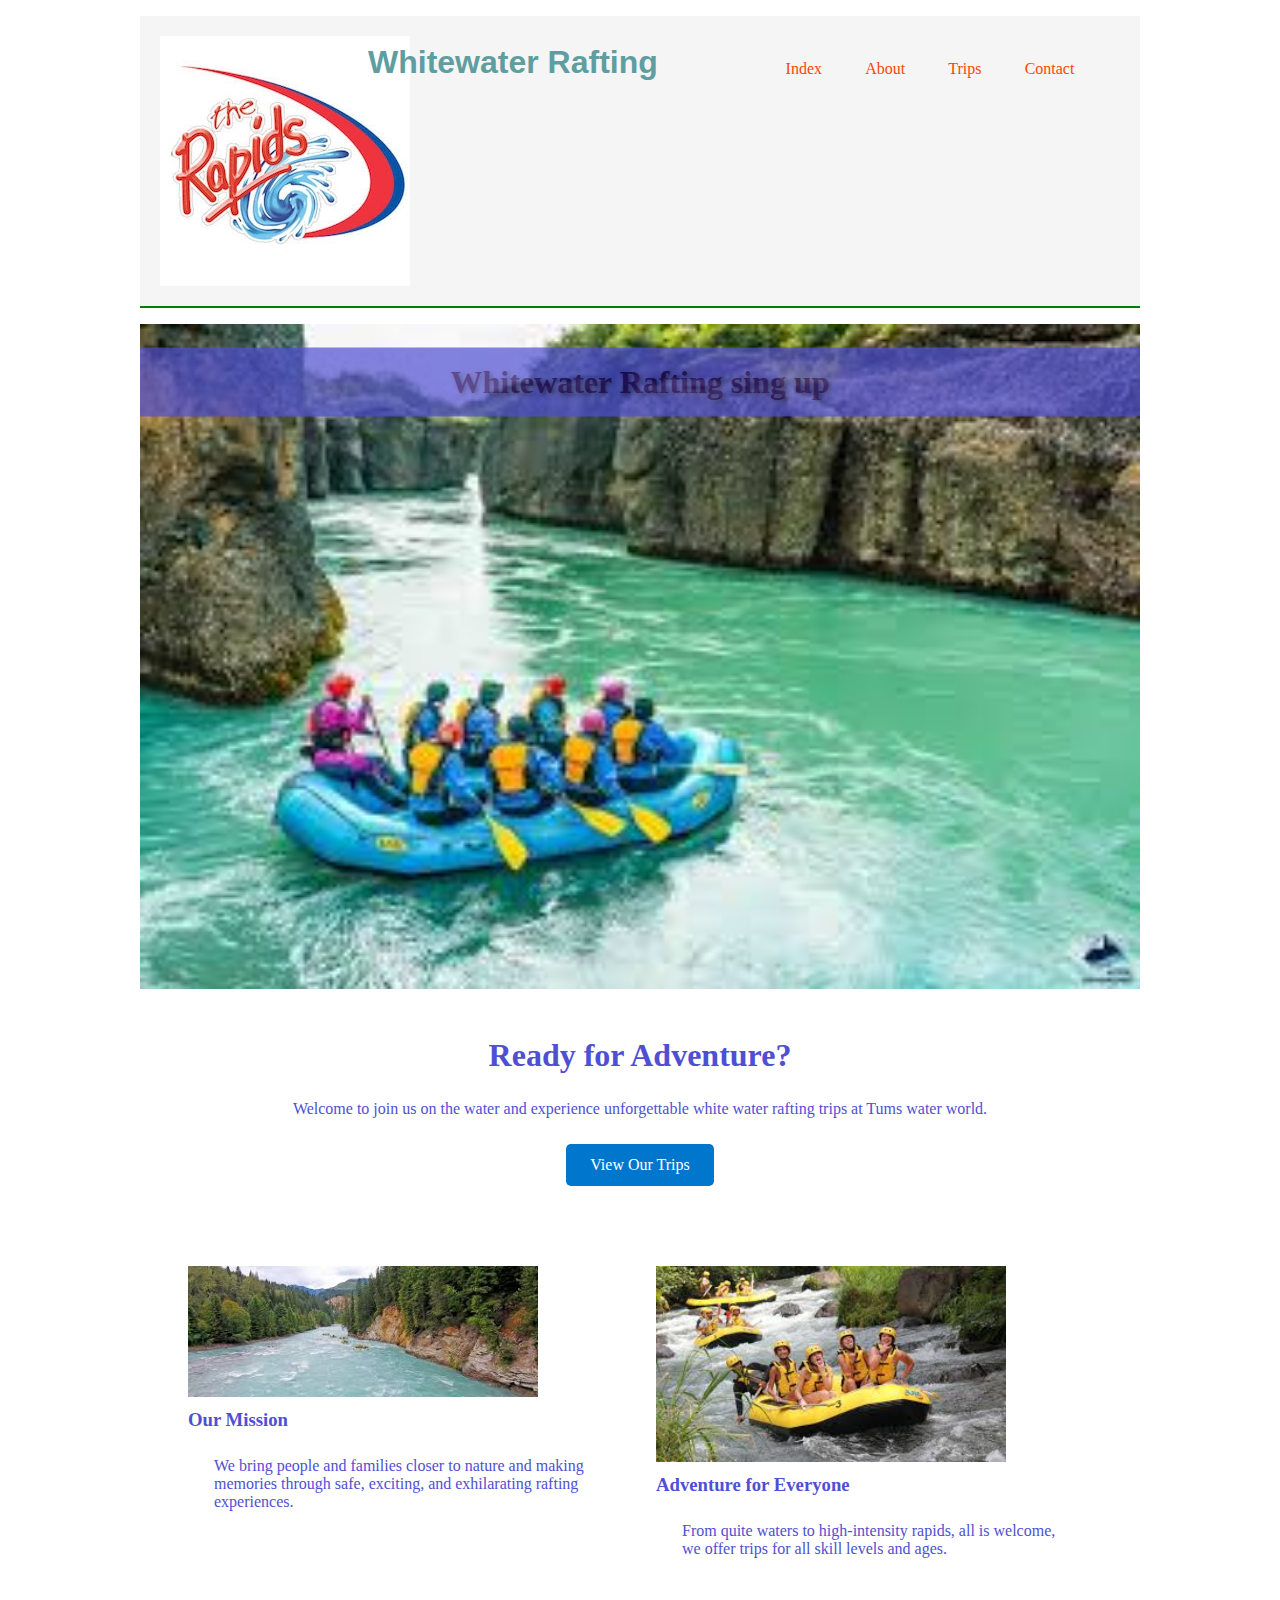
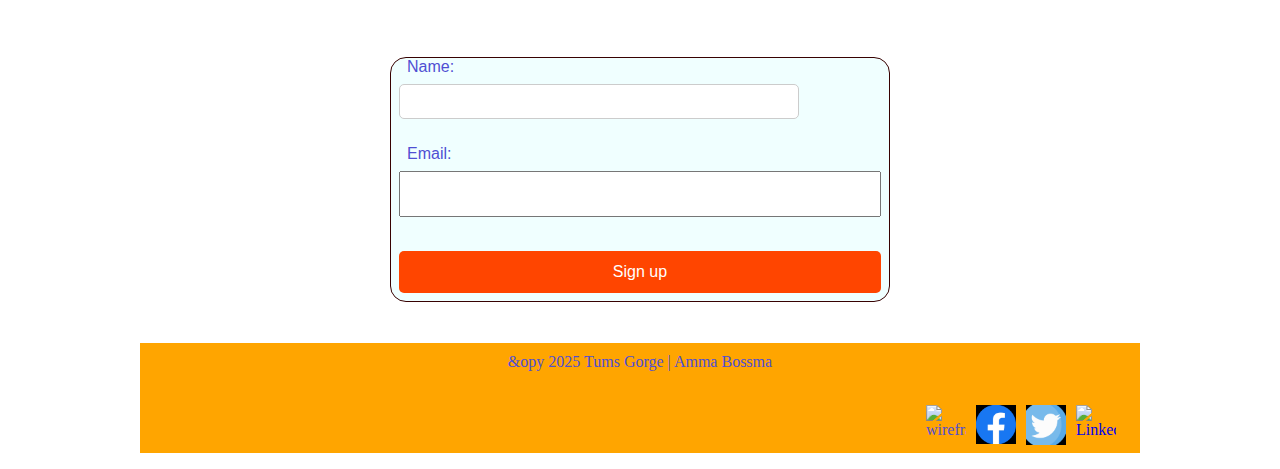
==== wwr/index.html @ 045314f7 "Add files via upload" ====
<!DOCTYPE html>
<html lang="en-US">

    <head>
        <meta charset="utf-8">
        <meta name="viewport" content="width=device-width,initial-scale=1.0">
        <meta name="discription" content="CONTACT US at Tums Gorge for more information, inquiries, bookings and also for directions. ">
        <meta name="author" content="Amma Bossman">
        <title>Contact Us - Whitewater Rafting|Tums Gorge|</title>
        <link rel= "prconnect" href=" https://fonts.google.com/specimen/Playfair+Display">
        <link rel="preconnect" href="https://fonts.gstatic.com" crossorigin>
        <link rel="preconnect" href="https://fonts.googleapis.com">
        <link  href=" https://fonts.google.com/specimen/Merriweather" rel = "stylesheet">
        <link rel="stylesheet" href="styles/rafting.css">
    </head>

    <body>
        <header>
            <img src="images/Logo.jpg" alt="Rafting">
            <h1>Whitewater Rafting</h1>
            <nav>
                <ul class="navigation">
                <li><a href="index.html">Index</a></li>
                <li><a href="about.html">About</a></li>
                <li><a href="trips.html">Trips</a></li>
                <li><a href="contact.html">Contact</a></li>
                </ul>
            </nav>
        </header>

        <main>
            <div class="hero">
                <h1>Whitewater Rafting sing up</h1>

                <img src="images/homehero.jpg" alt="Image of a rafting site">
            </div>

            <section class="cta">
                <h2>Ready for Adventure?</h2>
                <p>Welcome to join us on the water and experience unforgettable white water rafting trips at Tums water world.</p>
                <a href="trips.html" class="btn">View Our Trips</a>
              </section>

              <section class="info-grid">
                <div class="info-item">
                  <img src="images/HeaderRaftingImg.jpg" alt="Our Purpose">
                  <h3>Our Mission</h3>
                  <p>We bring people and families closer to nature and making memories through safe, exciting, and exhilarating rafting experiences.</p>
                </div>
                <div class="info-item">
                  <img src="images/homeimage.jpg" alt="Adventure Trips">
                  <h3>Adventure for Everyone</h3>
                  <p>From quite waters to high-intensity rapids, all is welcome, we offer trips for all skill levels and ages.</p>
                </div>
              </section>
          

            <section class="signup-form">
                <form action="/sign_up_form" method="sing up">
                    <label for="name">Name:</label>
                    <input type="text" id="name" name="name" required><br>
                        
                    <label for="email">Email:</label>
                    <input type="email" id="email" name="email" required><br>

                    <button type="submit">Sign up</button>

                </form>
            </section>
        </main>
        <footer>
            <P>&opy 2025 Tums Gorge | Amma Bossma</P>
            <nav class="media">
                <img src="images/wireframe.jpg" alt="wireframe">
                 <a href="https://facebook.com/tumsgorge">
                    <img src="images/facebook.png" alt="facebook">
                </a>
                <a href="https://twitter.com/tumsgorge">
                    <img src="images/twitter.png" alt="twitter">
                </a>
                <a href="https://linnkedin.com/tumsgorge">
                    <img src="images/linkein.png" alt="Linkedin">
                </a>
            </nav>
        </footer>
    </body>
    </html>
---- wwr/styles/rafting.css ----
:root {
	--primary-color: whitesmoke;
    --heading-font:black, bold;
    --secondary-color: rgb(221, 221, 80);
    --accent1-color: rgb(79, 79, 211);
    --accent2-color: rgb(27, 1, 99);
    --body-font: "Playfair Display":
}

*{
    margin: 0;
    padding: 0;
    box-sizing: border-box;
}

.merriweather{
    font-family: "Merriweather", serif;
    font-weight: 400;
    font-style: normal;
}

body {
    font-family: var(--body-font);
    color: var(--accent1-color);
  }

  header, main, footer{
    width: 1000px;
    margin: 0 auto;
  }

  nav, p, section, article{
    margin: 16px;
    padding: 8px;
  }

main{
    text-decoration-color: rgb(79, 79, 211) ;
    align-content: center;
    border:1px solid rgb(0 0 0 0 / 20%)

}


.hero img{
    width: 100%;
    height: auto;
    display: block;


}

.hero{
    position: relative;
}

.hero h1 {
    width: 1000px;
    position: absolute;
    top: 50px;
    width: 100%;
    padding: 16px;
    opacity: 0.7;
    background-color: var(--accent1-color);
    color: var(--accent2-color);
    transform: translate(-50%, -50%);
    font-size: 2rem;
    left: 49.2%;
    text-align: center;
    text-shadow: 2px 2px 4px rgba(0, 0, 0, 0.5);
}


.hero article {
    position: absolute;
    bottom: 40%;
    left: 5%;
    background-color: light rgb(168, 212, 79);
    text-decoration-color: rgb(27, 1, 99);
    font-size: 1.45rem;
}

.hero article img {
    width: 200px;
    height: 150px;
    float: right;
    margin-right: 40px;
    margin-top:px;
    box-shadow: 0 0 4px orangered;
    padding: 0;
    border: 2px;


}



h2{
    font-size: 2rem;
    text-align: center;
    text-decoration-color: rgb(27, 1, 99);
}

.History{
    display: grid;
    grid-template-columns:  1fr 300px 1fr;

}

.History img{
    grid-column: 2;
    grid-row: 1;
}

.History p{
    text-align: start;
}

.adventure{
    display: grid;
    grid-template-columns: 1fr 1fr 1fr 1fr 1fr;
    grid-column: 1/1;
    grid-row: 1/2;
    gap: 10px;
    justify-items: center;

}



.adventure img{
    border: thin #c7f573 solid;
    display: flex;
    flex-wrap: wrap;
    padding: 4px;
    width: 200px;
    margin: auto;
}


.adventure img figure {
    width: 25%; /* Adjust based on available space */
    margin: 0;
    text-align: center;
}

.adventure h2{
    position: absolute;
    top: 135%;
    left: 43%;
    text-align: center;
    margin-bottom: 1rem; 
    font-size: 2rem;
}


figcaption{
    background-color: orangered;
    color: #fff;
    text-align: center;
    font: italic smaller sans-serif;
    padding: 2px;

}

figure img{
    width: 200px;
    height: auto;
}




article{
    position: absolute;
}





footer{
    margin-top: 10px;
    background-color: orange;
    text-align: center;
    text-decoration: none;
    position: relative;

}

.media{
    display: flex;
    justify-content: flex-end;
    gap: 10px;
}

.media a {
    display: inline-block;
}


footer img{
    width: 40px;
    height: auto;
    list-style: none;
    /* moving the footer images to the right */
    float: right;
}


.box{
    margin: 1rem;
    border: 1px solid rgb(0 0 0 / 10%);
    padding: 0;
 }

 p {
    padding: 10px;
}

div{
    position: relative;
}

header{ 
    background-color: var(--primary-color);
    color: var(--accent1-color);
    margin: 1rem auto;
    display: grid;
    grid-template-columns: 200px 1fr 1fr;
    border-bottom: 2px solid green;
    max-width: 1000px;
    padding: 20px;

    
}

header img.logo {
    width: 64px; /* Adjust logo size */
    height: auto;
    margin: 0 0.25rem 0 0.45rem;
  }
  
  header h1 {
    font-size: 2rem;
    font-family:Verdana, Geneva, Tahoma, sans-serif;
  }

.navigation{
    display: flex;
    flex-wrap:wrap;
    margin: 0 auto;
    list-style: none;
    justify-content: space-around;

}



.navigation a{
    width: 250px;
    color: orangered;
    padding: 20px;
    font-size: 1rem;
    text-decoration: none;
}

.navigation a:hover{
    color: green;
}

a{
    min-height: 25px;
}

aside {
    padding: 40px 20px;
    text-align: center;
  }
  
  aside img {
    display: grid;
    grid-template-columns: repeat(5, 1fr);
    gap: 20px;
  }

  input, select, textarea{
    font-size: 1.5rem ;
    padding: 0.3rem;
}

label, input, button, select, textarea{
    font-family: 'Gill Sans', 'Gill Sans MT', Calibri, 'Trebuchet MS', sans-serif;

}

button{
    margin: 1rem;
    color: aquamarine;
    background-color: rgb(31, 31, 31);
    border: none;
    border-radius: 1rem;
    padding: 1rem;
    font-size: 1rem;
}

form{
    width: 500px;
    margin: 1.05rem;
    padding: px;
    border: 1px solid rgb(56, 1, 1);
    border-radius: 1rem;
    background-color: #f0ffff;
    display: grid;
}

legend{
    padding:3rem;
    font-size: 1.3rem;
    color: rgb(43, 95, 97);
}
input, select, textarea{
    font-size: 1rem ;
    padding: 0rem;
}
.form-item{
    display: grid;
    align-items: center;
    align-self: baseline;
}

label{
    padding-left: 1rem;
}

h1{
    font-size: 1rem;
    color:cadetblue;
    text-align:start;
    margin: 0.5rem;
}

.google-map{
    width: 600px; 
    height: 450px;
}

.employees{
    display: grid;
    grid-template-columns: 1fr 1fr 1fr;
    gap: 10px;
}

.employees img{
    border: thin #84e2ee solid;
    display: flex;
    flex-wrap: wrap;
    padding: 4px;
    width: 250px;
}

.cta {
    text-align: center;
    padding: 2rem;
  }
  .btn {
    display: inline-block;
    padding: 0.75rem 1.5rem;
    background: #0077cc;
    color: white;
    text-decoration: none;
    border-radius: 5px;
  }
  
  .info-grid {
    display: grid;
    grid-template-columns: 1fr 1fr;
    gap: 2rem;
    padding: 2rem;
  }
  .info-item img {
    width: 350px;
    height: auto;
  }
  .info-item h3 {
    margin-top: 0.5rem;
  }
  
  .singup-form {
    background: #f4f4f4;
    padding: 2rem;
    text-align: center;
  }
  .signup-form input,
  .signup-form button {
    margin: 0.5rem;
    padding: 0.75rem;
  }

  
.signup-form {
    display: flex;
    flex-direction: column;
    align-items: center;
    gap: 1rem;
    max-width: 500px;
    margin: 0 auto;
  }
  
  .signup-form input[type="text"],
  .signup_form input[type="email"] {
    padding: 0.75rem;
    width: 100%;
    max-width: 400px;
    border: 1px solid #ccc;
    border-radius: 5px;
    font-size: 0.5rem;
  }
  
  .signup-form button {
    padding: 0.75rem 1.5rem;
    background-color: orangered;
    color: white;
    font-size: 1rem;
    border: none;
    border-radius: 5px;
    cursor: pointer;
    transition: background-color 0.3s ease;
  }
  
  .signup-form button:hover {
    background-color: #005fa3;
  }

  h4{
    font-size: 1.5rem;
  }
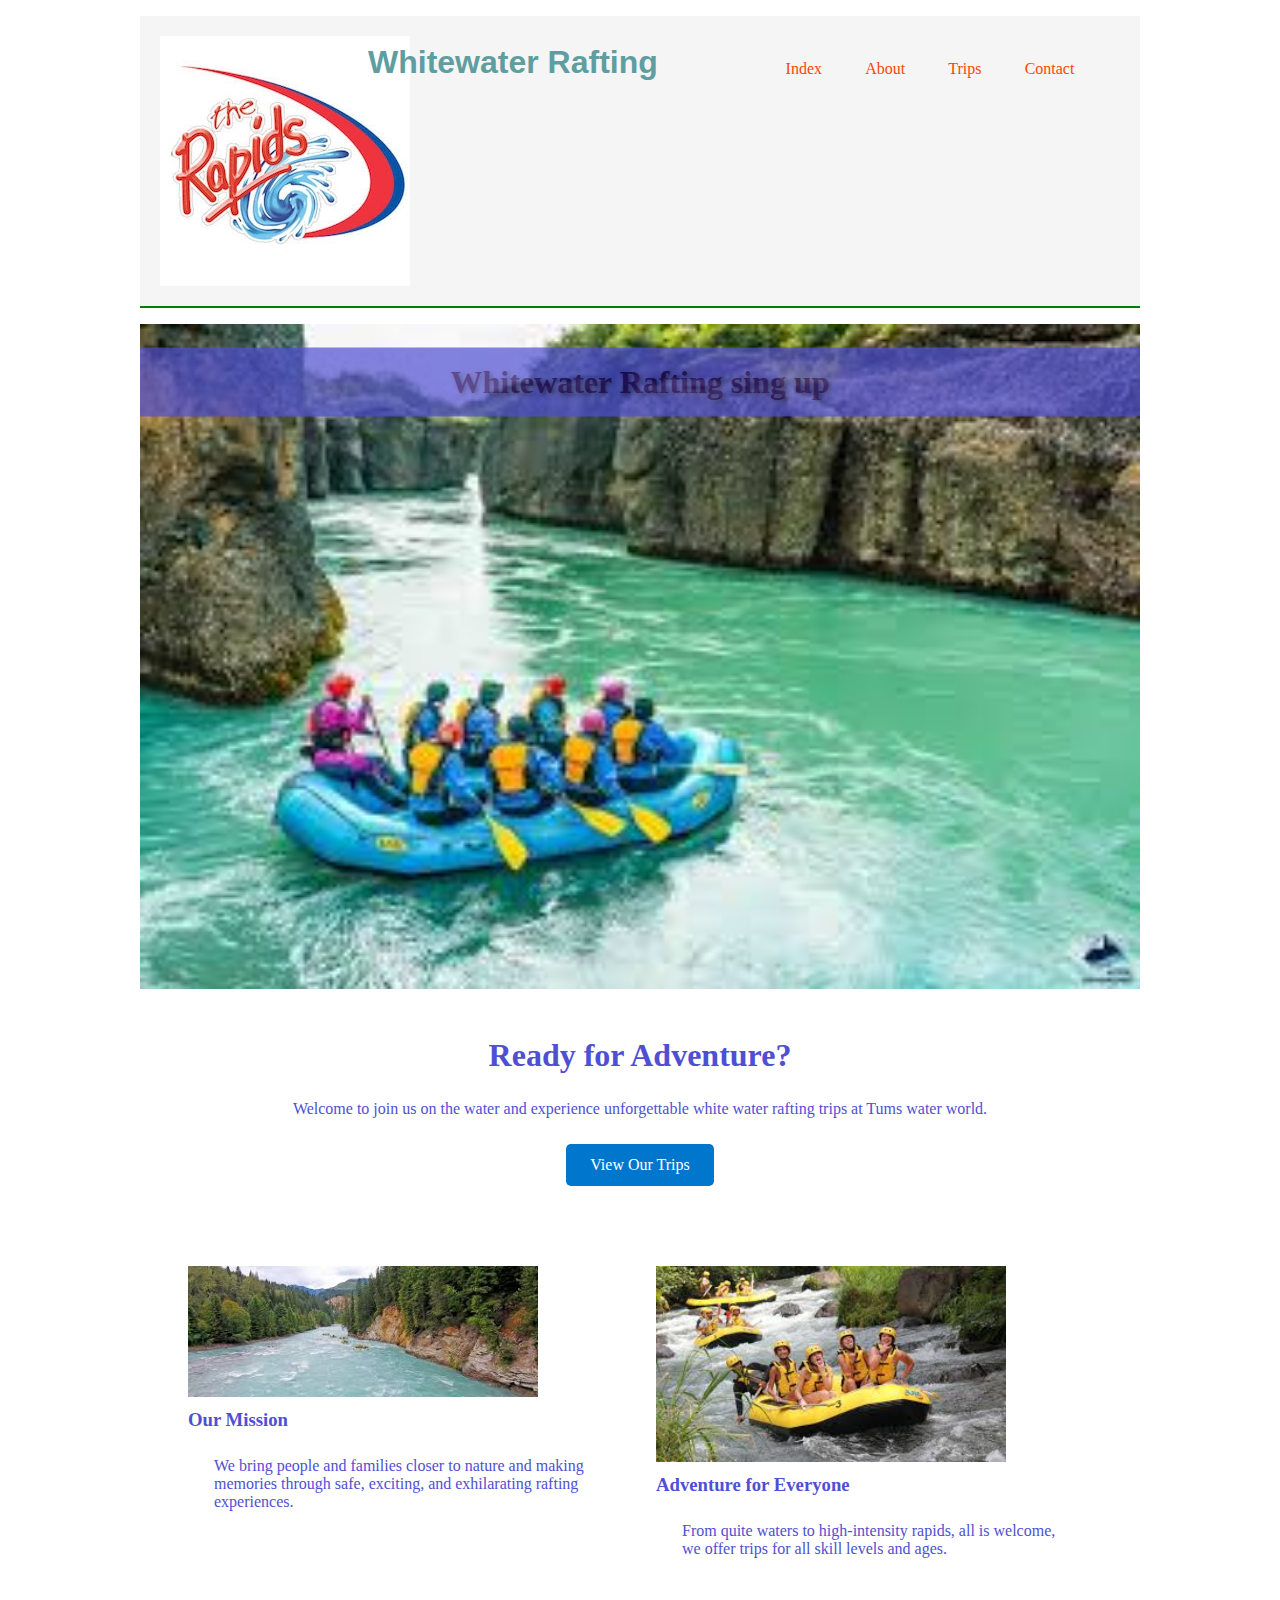
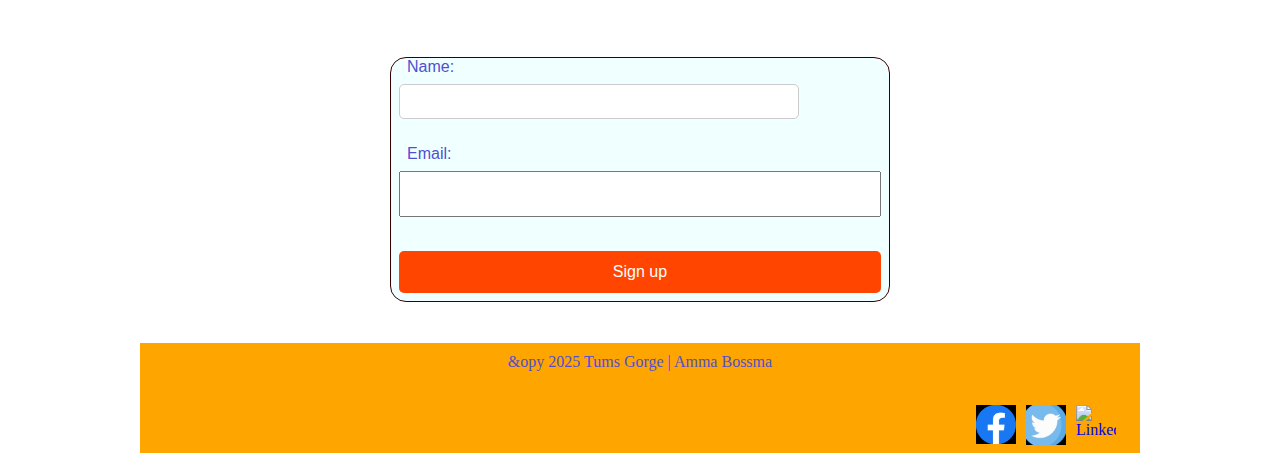
==== commit 62ab94fd: "Add files via upload" ====
--- a/wwr/index.html
+++ b/wwr/index.html
@@ -71,7 +71,6 @@
         <footer>
             <P>&opy 2025 Tums Gorge | Amma Bossma</P>
             <nav class="media">
-                <img src="images/wireframe.jpg" alt="wireframe">
                  <a href="https://facebook.com/tumsgorge">
                     <img src="images/facebook.png" alt="facebook">
                 </a>
--- a/wwr/styles/rafting.css
+++ b/wwr/styles/rafting.css
@@ -4,7 +4,6 @@
     --secondary-color: rgb(221, 221, 80);
     --accent1-color: rgb(79, 79, 211);
     --accent2-color: rgb(27, 1, 99);
-    --body-font: "Playfair Display":
 }
 
 *{
@@ -13,8 +12,8 @@
     box-sizing: border-box;
 }
 
-.merriweather{
-    font-family: "Merriweather", serif;
+.winky-sans{
+    font-family: "winky sans", serif;
     font-weight: 400;
     font-style: normal;
 }
@@ -37,7 +36,7 @@
 main{
     text-decoration-color: rgb(79, 79, 211) ;
     align-content: center;
-    border:1px solid rgb(0 0 0 0 / 20%)
+    border:1px solid rgb(0 0 0 0 / 20%);
 
 }
 
@@ -75,7 +74,7 @@
     position: absolute;
     bottom: 40%;
     left: 5%;
-    background-color: light rgb(168, 212, 79);
+    background-color: #bfec64;
     text-decoration-color: rgb(27, 1, 99);
     font-size: 1.45rem;
 }
@@ -85,7 +84,6 @@
     height: 150px;
     float: right;
     margin-right: 40px;
-    margin-top:px;
     box-shadow: 0 0 4px orangered;
     padding: 0;
     border: 2px;
@@ -283,6 +281,8 @@
     grid-template-columns: repeat(5, 1fr);
     gap: 20px;
   }
+
+  /* CONTACT CSS */
 
   input, select, textarea{
     font-size: 1.5rem ;
@@ -307,7 +307,6 @@
 form{
     width: 500px;
     margin: 1.05rem;
-    padding: px;
     border: 1px solid rgb(56, 1, 1);
     border-radius: 1rem;
     background-color: #f0ffff;
@@ -359,6 +358,7 @@
     width: 250px;
 }
 
+/* HOME PAGE CSS */
 .cta {
     text-align: center;
     padding: 2rem;
@@ -432,11 +432,57 @@
     background-color: #005fa3;
   }
 
+  /* TRIPS CSS */
+  .trip-descriptions {
+    display: grid;
+    grid-template-columns: 1fr 1fr 1fr;
+    gap: 2rem;
+    padding: 2rem;
+  }
+  
+  .trip img {
+    width: 2022px;
+  }
+  
+  .trip-descriptions img {
+    width: 100%;
+    height: auto;
+    border-radius: 8px;
+  }
+
+  .trip-table{
+    display: grid;
+    grid-template-columns: 1fr 1fr;
+  }
+
   h4{
     font-size: 1.5rem;
-  }
-
-
-
-
-
+    color: orangered;
+    grid-column: 1/4;
+    grid-row: 1/3;
+  }
+
+
+  .trip-table table{
+    width: 100%;
+    margin-top: 2rem;
+    border-collapse: collapse;
+    text-align: left;
+    text-align: center;
+  }
+
+  .trip-table th,
+.trip-table td {
+  padding: 1rem;
+  border: 1px solid #ccc;
+}
+
+.trip-table th {
+  background-color: #0077cc;
+  color: white;
+}
+
+
+
+
+
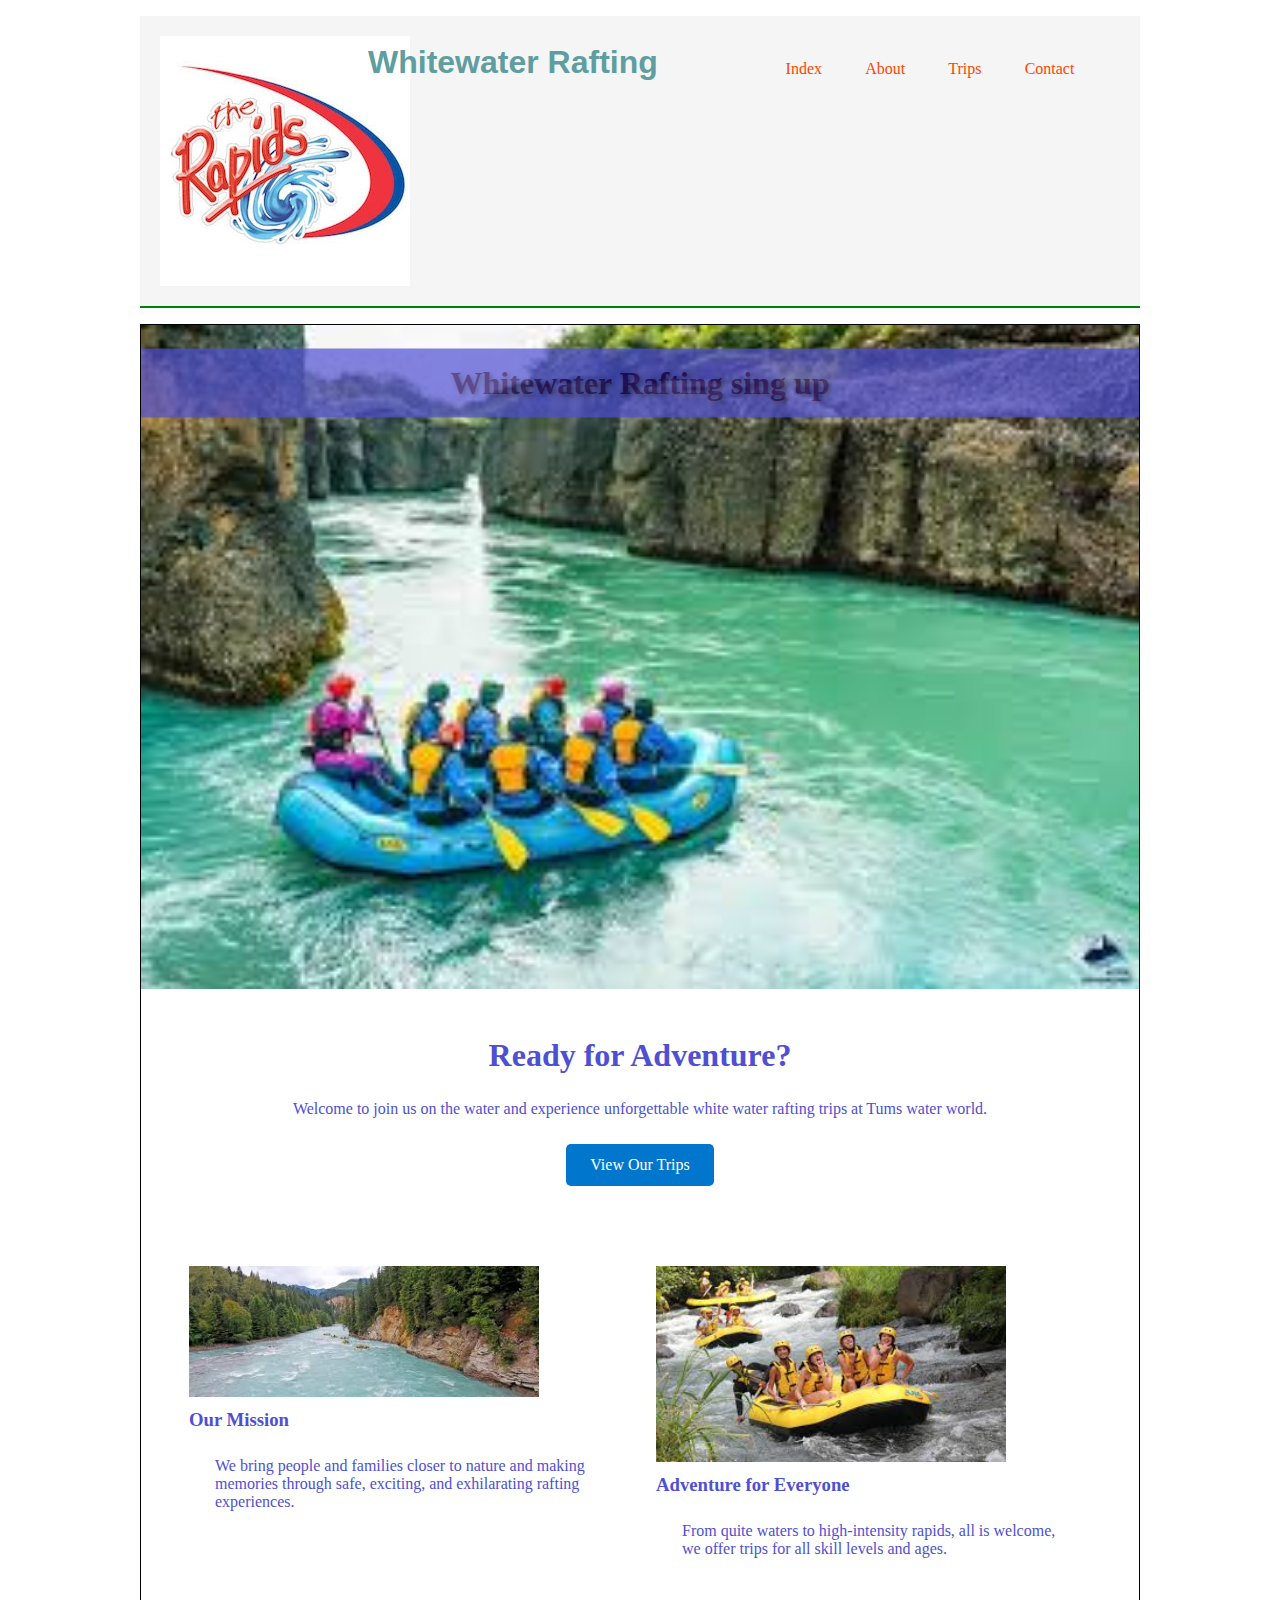
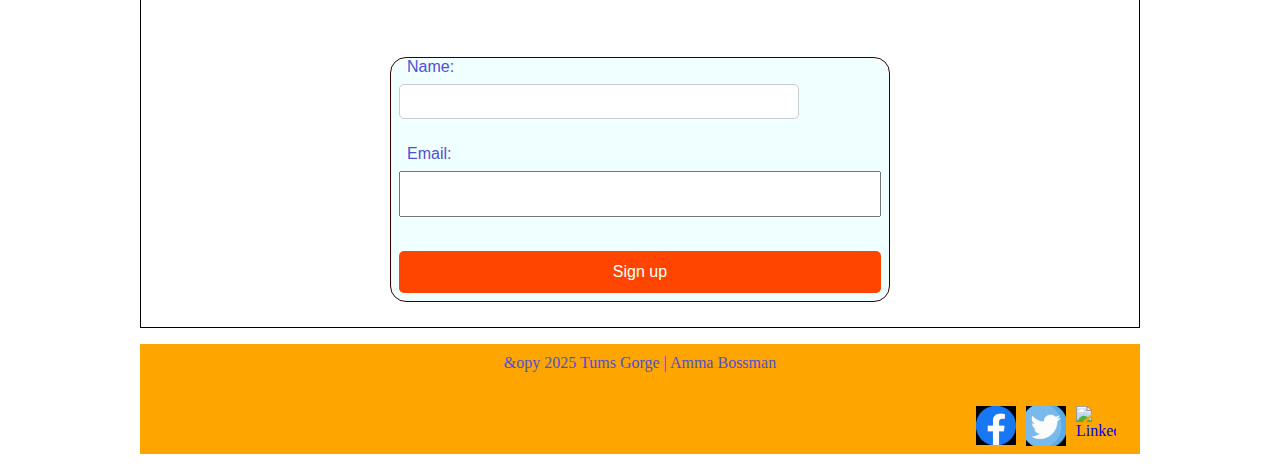
==== commit b83bc090: "Add files via upload" ====
--- a/wwr/index.html
+++ b/wwr/index.html
@@ -69,7 +69,7 @@
             </section>
         </main>
         <footer>
-            <P>&opy 2025 Tums Gorge | Amma Bossma</P>
+            <P>&opy 2025 Tums Gorge | Amma Bossman</P>
             <nav class="media">
                  <a href="https://facebook.com/tumsgorge">
                     <img src="images/facebook.png" alt="facebook">
--- a/wwr/styles/rafting.css
+++ b/wwr/styles/rafting.css
@@ -36,7 +36,7 @@
 main{
     text-decoration-color: rgb(79, 79, 211) ;
     align-content: center;
-    border:1px solid rgb(0 0 0 0 / 20%);
+    border:1px solid #000000;
 
 }
 
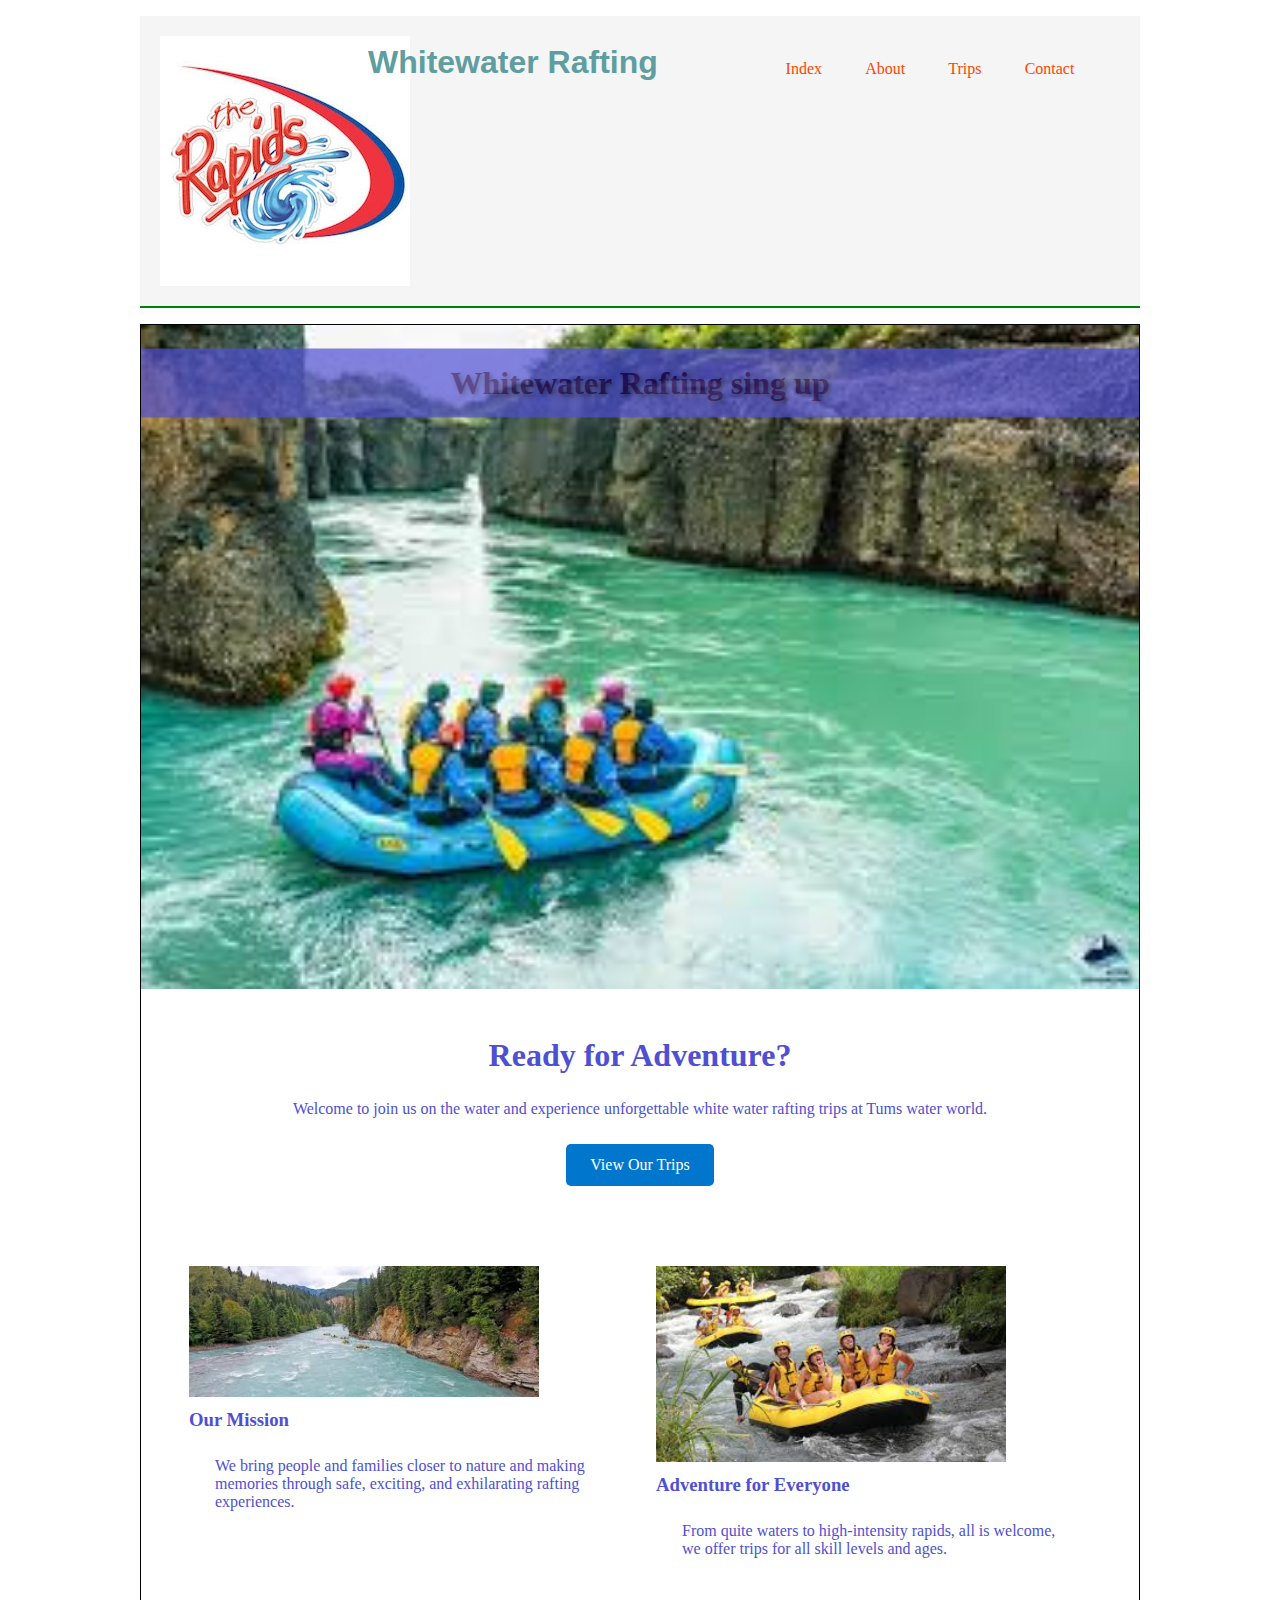
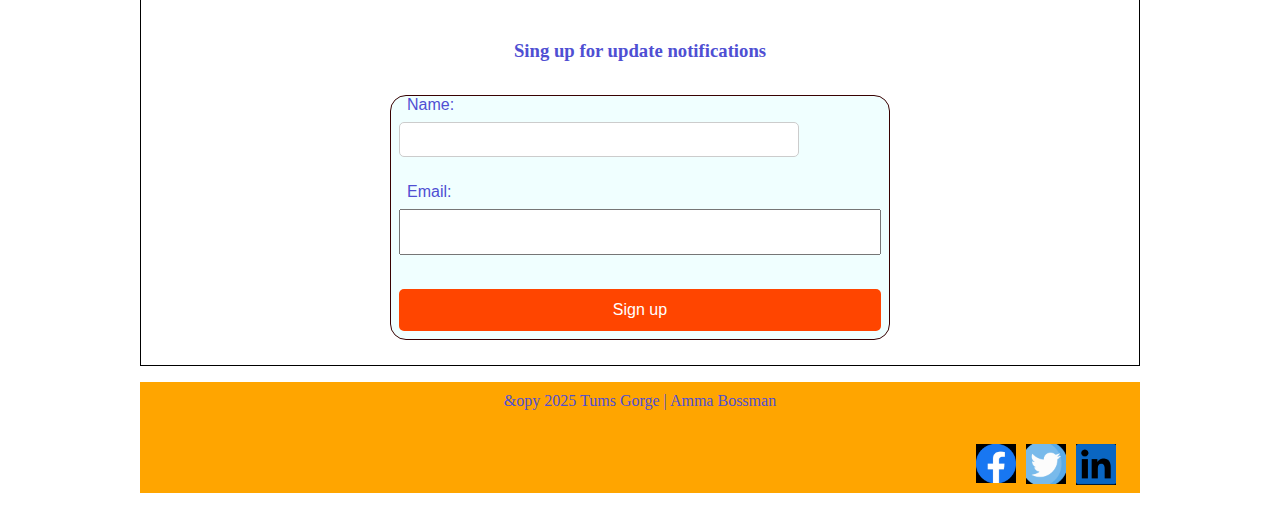
==== commit b6c3e2f2: "Add files via upload" ====
--- a/wwr/index.html
+++ b/wwr/index.html
@@ -10,7 +10,7 @@
         <link rel= "prconnect" href=" https://fonts.google.com/specimen/Playfair+Display">
         <link rel="preconnect" href="https://fonts.gstatic.com" crossorigin>
         <link rel="preconnect" href="https://fonts.googleapis.com">
-        <link  href=" https://fonts.google.com/specimen/Merriweather" rel = "stylesheet">
+        <link  href="https://fonts.googleapis.com/css2?family=Winky+Sans:ital,wght@0,300..900;1,300..900&family=Montserrat:ital,wght@0,100..900;1,100..900&family=Winky+Sans:ital,wght@0,300..900;1,300..900&display=swap" rel = "stylesheet">
         <link rel="stylesheet" href="styles/rafting.css">
     </head>
 
@@ -56,7 +56,8 @@
           
 
             <section class="signup-form">
-                <form action="/sign_up_form" method="sing up">
+                <h3>Sing up for update notifications</h3>
+                <form action="/sign_up_form" method="sign up">
                     <label for="name">Name:</label>
                     <input type="text" id="name" name="name" required><br>
                         
@@ -78,7 +79,7 @@
                     <img src="images/twitter.png" alt="twitter">
                 </a>
                 <a href="https://linnkedin.com/tumsgorge">
-                    <img src="images/linkein.png" alt="Linkedin">
+                    <img src="images/Linkein.png" alt="Linkedin">
                 </a>
             </nav>
         </footer>
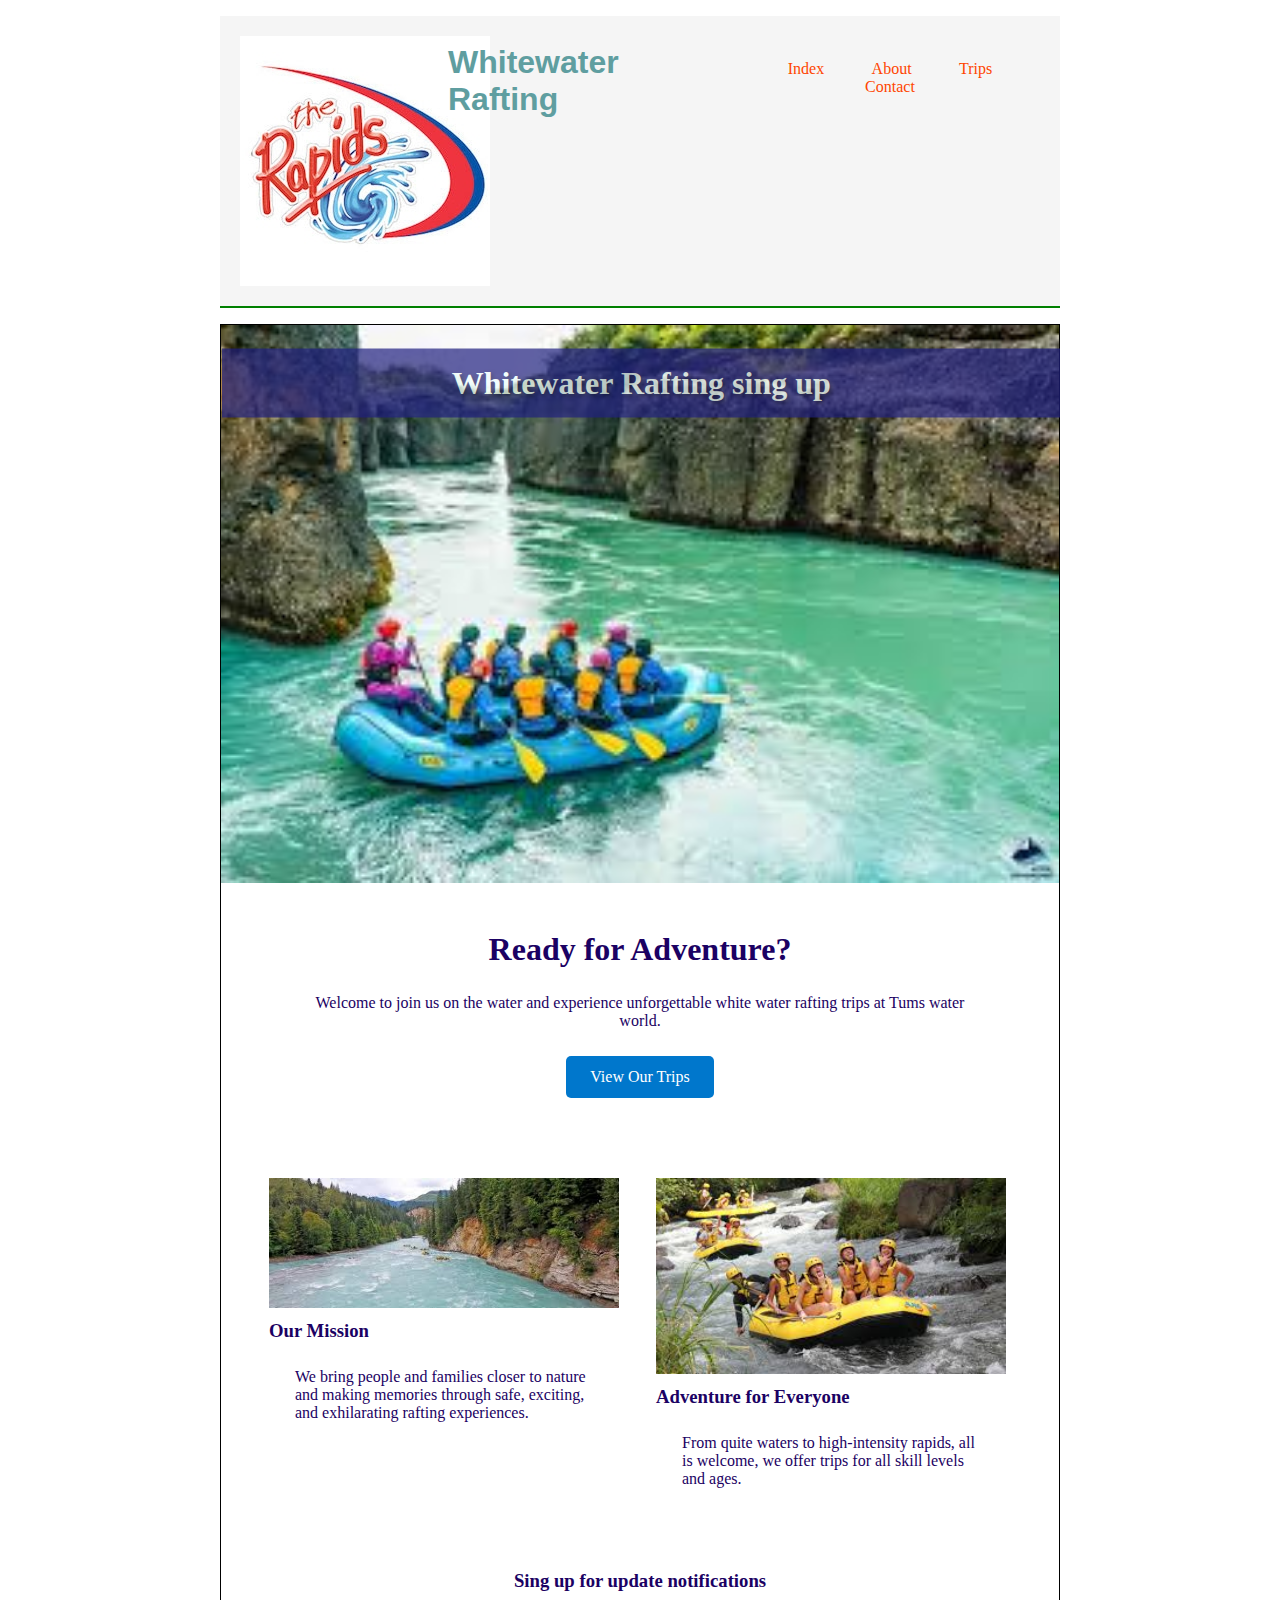
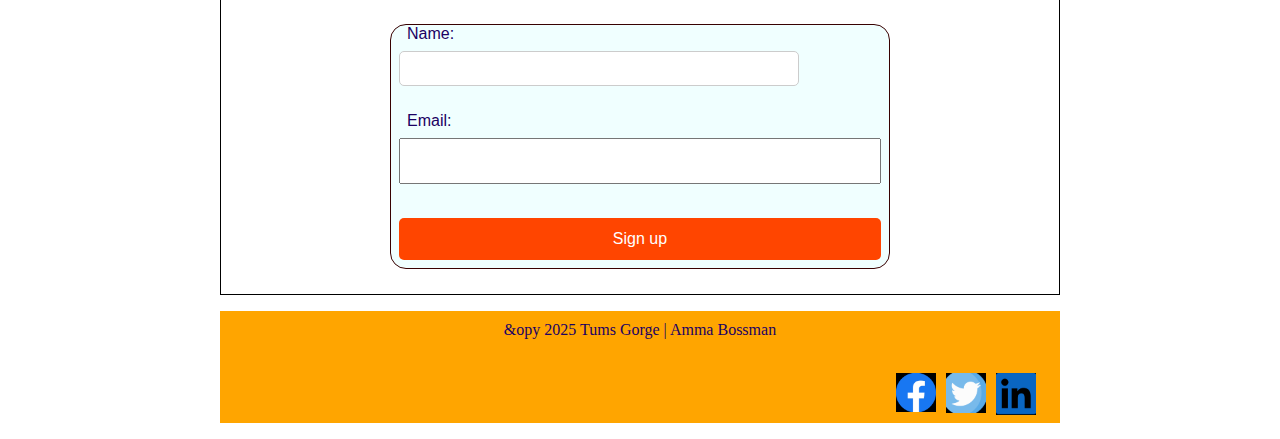
==== commit 05309f80: "Add files via upload" ====
--- a/wwr/index.html
+++ b/wwr/index.html
@@ -6,7 +6,7 @@
         <meta name="viewport" content="width=device-width,initial-scale=1.0">
         <meta name="discription" content="CONTACT US at Tums Gorge for more information, inquiries, bookings and also for directions. ">
         <meta name="author" content="Amma Bossman">
-        <title>Contact Us - Whitewater Rafting|Tums Gorge|</title>
+        <title>Whitewater Rafting  - The Adventure </title>
         <link rel= "prconnect" href=" https://fonts.google.com/specimen/Playfair+Display">
         <link rel="preconnect" href="https://fonts.gstatic.com" crossorigin>
         <link rel="preconnect" href="https://fonts.googleapis.com">
--- a/wwr/styles/rafting.css
+++ b/wwr/styles/rafting.css
@@ -2,7 +2,7 @@
 	--primary-color: whitesmoke;
     --heading-font:black, bold;
     --secondary-color: rgb(221, 221, 80);
-    --accent1-color: rgb(79, 79, 211);
+    --accent1-color: #202080;
     --accent2-color: rgb(27, 1, 99);
 }
 
@@ -20,11 +20,11 @@
 
 body {
     font-family: var(--body-font);
-    color: var(--accent1-color);
+    color: var(--accent2-color);
   }
 
   header, main, footer{
-    width: 1000px;
+    width: 840px;
     margin: 0 auto;
   }
 
@@ -54,14 +54,14 @@
 }
 
 .hero h1 {
-    width: 1000px;
+    width: 840px;
     position: absolute;
     top: 50px;
     width: 100%;
     padding: 16px;
     opacity: 0.7;
     background-color: var(--accent1-color);
-    color: var(--accent2-color);
+    color: azure;
     transform: translate(-50%, -50%);
     font-size: 2rem;
     left: 49.2%;
@@ -296,7 +296,7 @@
 
 button{
     margin: 1rem;
-    color: aquamarine;
+    color: #ffffff;
     background-color: rgb(31, 31, 31);
     border: none;
     border-radius: 1rem;
